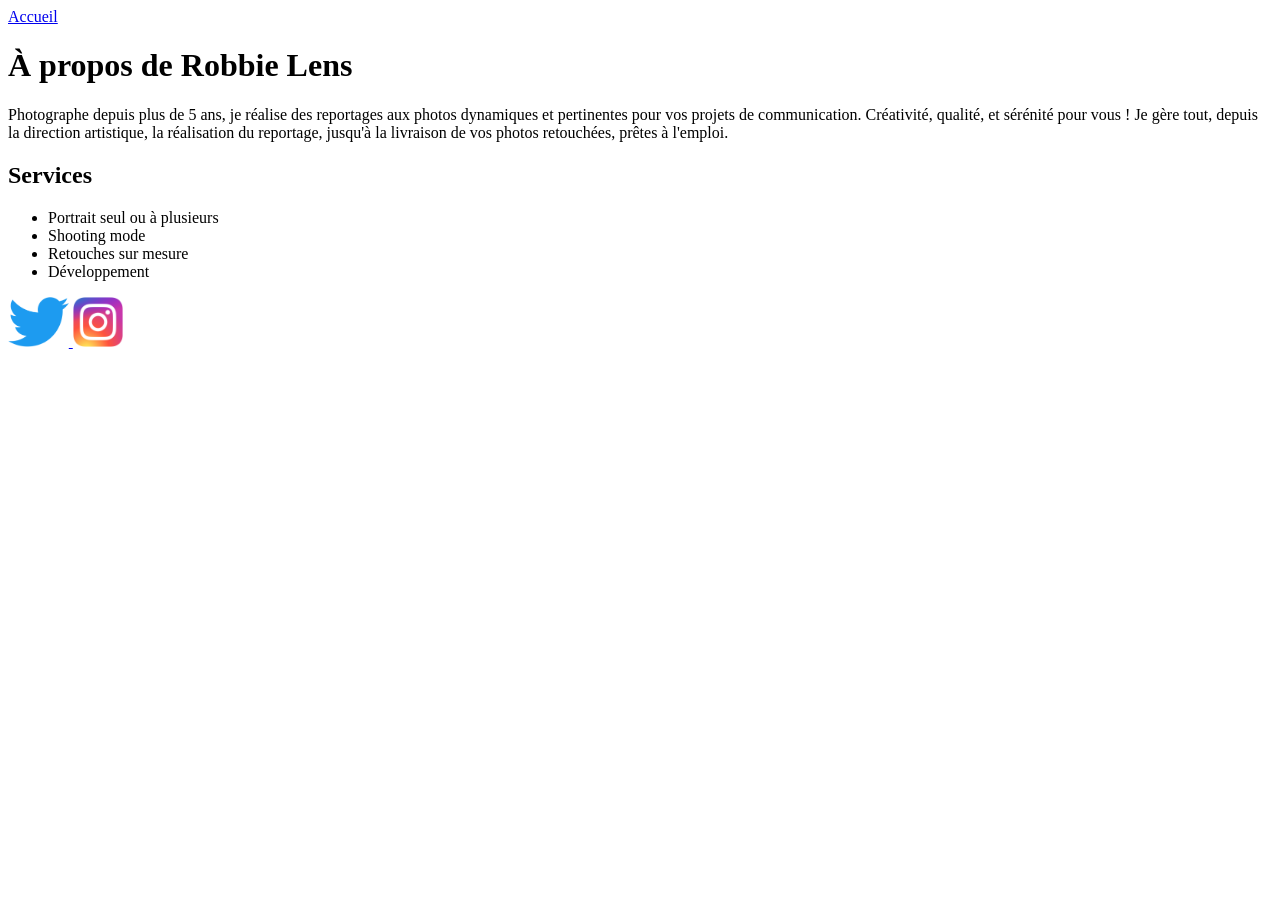
==== 2026-27/S1/R102-web/TD1/projet/a-propos.html @ ecd41687 "15/09" ====
<!DOCTYPE html>
<html lang="fr">
    <head>
        <meta charset="UTF-8">
        <title>À propos - Robbie Lens Photographie</title>
        <link rel="stylesheet" href="../css/style.css">
    </head>
    <body>
        <div class="header-nav">
            <a href="index.html">Accueil</a>
        </div>
 
        <h1>À propos de Robbie Lens</h1>
 
        <div class="apropos-bloc">
            <p>Photographe depuis plus de 5 ans, je réalise des reportages aux photos dynamiques et pertinentes pour vos projets de communication. Créativité, qualité, et sérénité pour vous ! Je gère tout, depuis la direction artistique, la réalisation du reportage, jusqu'à la livraison de vos photos retouchées, prêtes à l'emploi.</p>
            <h2>Services</h2>
            <ul>
                <li>Portrait seul ou à plusieurs</li>
                <li>Shooting mode</li>
                <li>Retouches sur mesure</li>
                <li>Développement</li>
            </ul>
        </div>
        <footer>
            <a target="_blank" href="https://twitter.com/" >
                <img height="50px" src="./assets/img/twitter_logo.webp" alt="twitter logo">
            </a>
            <a target="_blank" href="https://instagram.com">
                <img height="50px" src="./assets/img/instagram_logo.webp" alt="instagram logo">
            </a>
        </footer>
    </body>
</html>
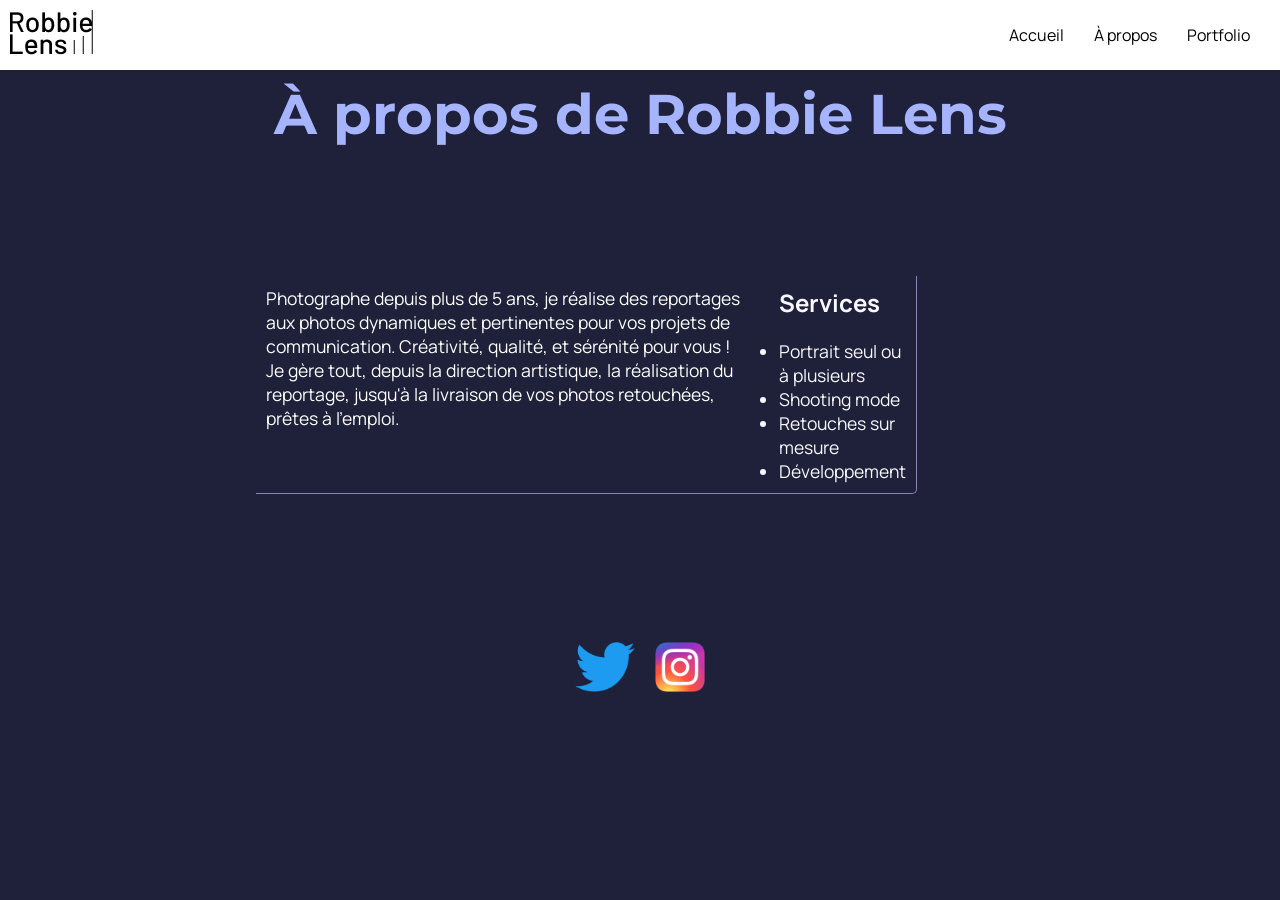
==== commit 70a4886a: "29/09" ====
--- a/2026-27/S1/R102-web/TD1/projet/a-propos.html
+++ b/2026-27/S1/R102-web/TD1/projet/a-propos.html
@@ -3,24 +3,33 @@
     <head>
         <meta charset="UTF-8">
         <title>À propos - Robbie Lens Photographie</title>
-        <link rel="stylesheet" href="../css/style.css">
+        <link rel="stylesheet" href="style.css">
     </head>
     <body>
-        <div class="header-nav">
-            <a href="index.html">Accueil</a>
-        </div>
+        <header>
+            <a href="./index.html">
+                <img src="./assets/img/logo.png" alt="robbie lens logo">
+            </a>
+            <div>
+                <a href="./index.html">Accueil</a>
+                <a href="./a-propos.html">À propos</a>
+                <a href="">Portfolio</a>
+            </div>
+        </header>
  
-        <h1>À propos de Robbie Lens</h1>
+        <h1 class="title">À propos de Robbie Lens</h1>
  
-        <div class="apropos-bloc">
+        <div class="content a-propos">
             <p>Photographe depuis plus de 5 ans, je réalise des reportages aux photos dynamiques et pertinentes pour vos projets de communication. Créativité, qualité, et sérénité pour vous ! Je gère tout, depuis la direction artistique, la réalisation du reportage, jusqu'à la livraison de vos photos retouchées, prêtes à l'emploi.</p>
-            <h2>Services</h2>
-            <ul>
-                <li>Portrait seul ou à plusieurs</li>
-                <li>Shooting mode</li>
-                <li>Retouches sur mesure</li>
-                <li>Développement</li>
-            </ul>
+            <div class="services">
+                <h2>Services</h2>
+                <ul>
+                    <li>Portrait seul ou à plusieurs</li>
+                    <li>Shooting mode</li>
+                    <li>Retouches sur mesure</li>
+                    <li>Développement</li>
+                </ul>
+            </div>
         </div>
         <footer>
             <a target="_blank" href="https://twitter.com/" >
--- a/2026-27/S1/R102-web/TD1/projet/style.css
+++ b/2026-27/S1/R102-web/TD1/projet/style.css
@@ -0,0 +1,142 @@
+@font-face {
+    font-family: Montserrat;
+    src: url(./assets/fonts/Montserrat-VariableFont_wght.ttf);
+}
+@font-face {
+    font-family: Manrope;
+    src: url(./assets/fonts/Manrope-VariableFont_wght.ttf);
+}
+
+:root {
+    --background-color: #1F2039;
+    --primary-color: #242424;
+    --secondary-color: #F9F8FF;
+    --first-gradient-color: #8E86B5;
+    --second-gradient-color: #ACAEED;
+    --title-color: #A5B4FC;
+}
+
+* {
+    margin: 0;
+    padding: 0;
+}
+
+body {
+    background: var(--background-color);
+}
+
+header {
+    display: flex;
+    justify-content: space-between;
+    padding: 10px 30px 10px 10px;
+    background-color: white;
+    align-items: center;
+}
+
+header > div {
+    display: flex;
+    gap: 30px;
+}
+
+header > div > a {
+    color: black;
+}
+
+h1 {
+    font-size: 3.5em;
+    color: var(--title-color);
+    font-family: Montserrat;
+}
+
+p {
+    font-size: 1.1em;
+    font-family: Manrope;
+    color: white;
+}
+
+li {
+    font-size: 1.1em;
+    font-family: Manrope;
+}
+
+a {
+    font-size: 1em;
+    font-family: Manrope;
+    text-decoration: none;
+}
+
+a:hover {
+    text-decoration: underline;
+}
+
+.cta:hover {
+    text-decoration: none;
+    background: linear-gradient(#696484, #8788ba);
+}
+
+header img:hover {
+    opacity: 0.5;
+}
+
+footer img:hover {
+    opacity: 0.5;
+}
+
+.content {
+    display: flex;
+    align-items: flex-start;
+    margin: 10% 20%;
+    gap: 30px;
+}
+
+.content > * > img {
+    height: 100%;
+}
+
+.content > div {
+    width: 70%;
+}
+
+strong {
+    color: var(--first-gradient-color);
+}
+
+.contact {
+    padding: 20px;
+    background: linear-gradient(var(--first-gradient-color), var(--second-gradient-color));
+    border-radius: 50px;
+    color: var(--secondary-color);
+    margin-top: 20px;
+}
+
+.content > div {
+    display: flex;
+    flex-direction: column;
+    align-items: start;
+    gap: 20px;
+}
+
+footer {
+    padding: 20px;
+    display: flex;
+    gap: 20px;
+    justify-content: center;
+}
+
+.title {
+    text-align: center;
+    margin: 10px;
+}
+
+.services {
+    color: var(--secondary-color);
+    font-family: Manrope;
+}
+
+.a-propos {
+    width: 50%;
+    padding: 10px;
+    border-right: solid 1px #8e86b5;
+    border-bottom: solid 1px #8e86b5;
+    border-bottom-right-radius: 5px;
+}
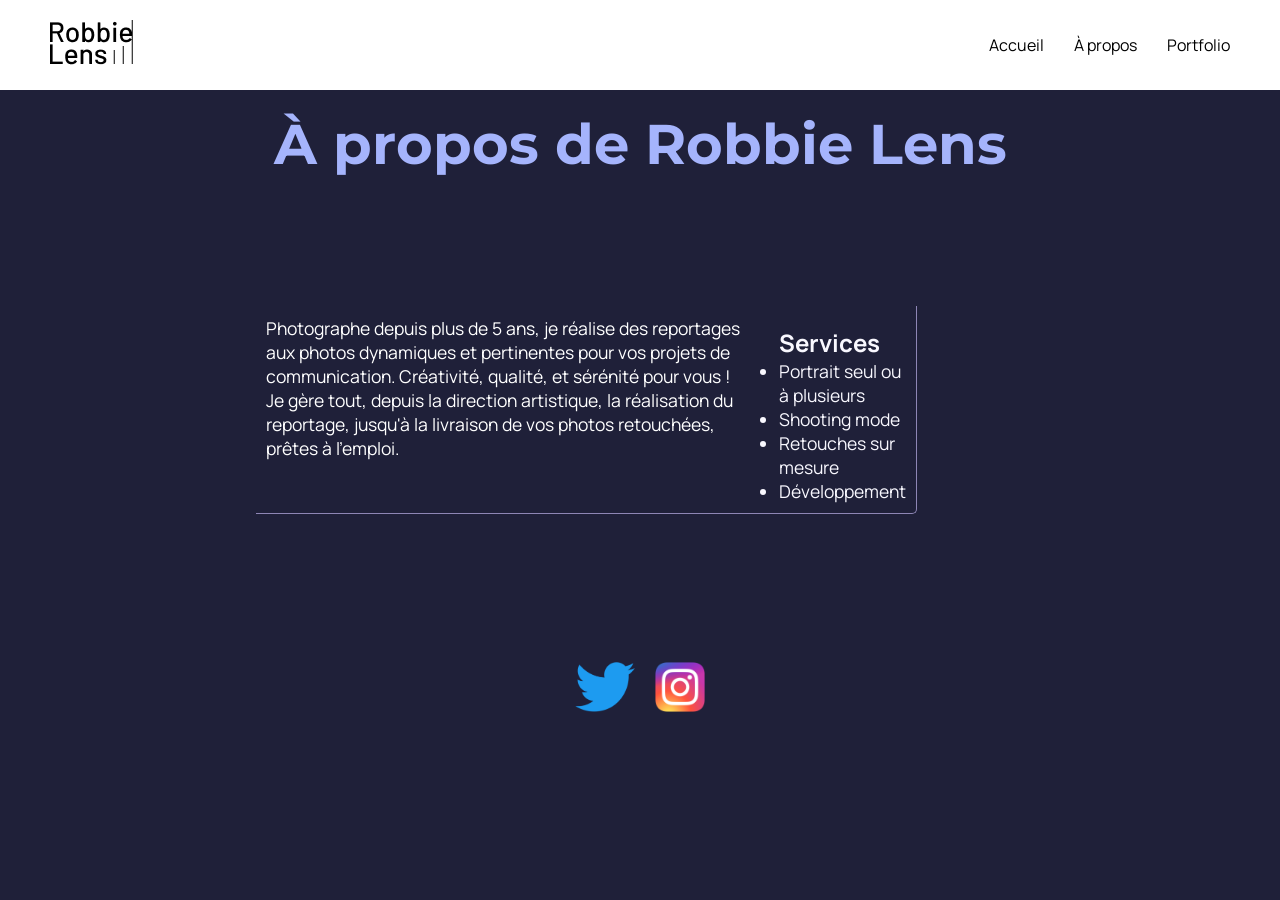
==== commit 1f4924a7: "06/10" ====
--- a/2026-27/S1/R102-web/TD1/projet/a-propos.html
+++ b/2026-27/S1/R102-web/TD1/projet/a-propos.html
@@ -10,27 +10,29 @@
             <a href="./index.html">
                 <img src="./assets/img/logo.png" alt="robbie lens logo">
             </a>
-            <div>
+            <nav>
                 <a href="./index.html">Accueil</a>
                 <a href="./a-propos.html">À propos</a>
                 <a href="">Portfolio</a>
-            </div>
+            </nav>
         </header>
- 
-        <h1 class="title">À propos de Robbie Lens</h1>
- 
-        <div class="content a-propos">
-            <p>Photographe depuis plus de 5 ans, je réalise des reportages aux photos dynamiques et pertinentes pour vos projets de communication. Créativité, qualité, et sérénité pour vous ! Je gère tout, depuis la direction artistique, la réalisation du reportage, jusqu'à la livraison de vos photos retouchées, prêtes à l'emploi.</p>
-            <div class="services">
-                <h2>Services</h2>
-                <ul>
-                    <li>Portrait seul ou à plusieurs</li>
-                    <li>Shooting mode</li>
-                    <li>Retouches sur mesure</li>
-                    <li>Développement</li>
-                </ul>
-            </div>
-        </div>
+        <main>
+
+            <h1 class="title">À propos de Robbie Lens</h1>
+            
+            <section class="content a-propos">
+                <p>Photographe depuis plus de 5 ans, je réalise des reportages aux photos dynamiques et pertinentes pour vos projets de communication. Créativité, qualité, et sérénité pour vous ! Je gère tout, depuis la direction artistique, la réalisation du reportage, jusqu'à la livraison de vos photos retouchées, prêtes à l'emploi.</p>
+                <aside class="services">
+                    <h2>Services</h2>
+                    <ul>
+                        <li>Portrait seul ou à plusieurs</li>
+                        <li>Shooting mode</li>
+                        <li>Retouches sur mesure</li>
+                        <li>Développement</li>
+                    </ul>
+                </aside>
+            </section>
+        </main>
         <footer>
             <a target="_blank" href="https://twitter.com/" >
                 <img height="50px" src="./assets/img/twitter_logo.webp" alt="twitter logo">
--- a/2026-27/S1/R102-web/TD1/projet/style.css
+++ b/2026-27/S1/R102-web/TD1/projet/style.css
@@ -28,17 +28,17 @@
 header {
     display: flex;
     justify-content: space-between;
-    padding: 10px 30px 10px 10px;
+    padding: 20px 50px 20px 50px;
     background-color: white;
     align-items: center;
 }
 
-header > div {
+nav {
     display: flex;
     gap: 30px;
 }
 
-header > div > a {
+nav > a {
     color: black;
 }
 
@@ -109,7 +109,7 @@
     margin-top: 20px;
 }
 
-.content > div {
+.content > div > section{
     display: flex;
     flex-direction: column;
     align-items: start;
@@ -125,10 +125,11 @@
 
 .title {
     text-align: center;
-    margin: 10px;
+    margin: 20px;
 }
 
 .services {
+    margin-top: 10px;
     color: var(--secondary-color);
     font-family: Manrope;
 }
@@ -140,3 +141,22 @@
     border-bottom: solid 1px #8e86b5;
     border-bottom-right-radius: 5px;
 }
+
+footer {
+    color: white;
+    font-family: Montserrat;
+    font: 1em;
+}
+
+footer a {
+    color: white;
+    text-decoration: underline;
+}
+
+.carre-contenu {
+    padding: 50px;
+}
+
+section {
+    padding: 80px;
+}
